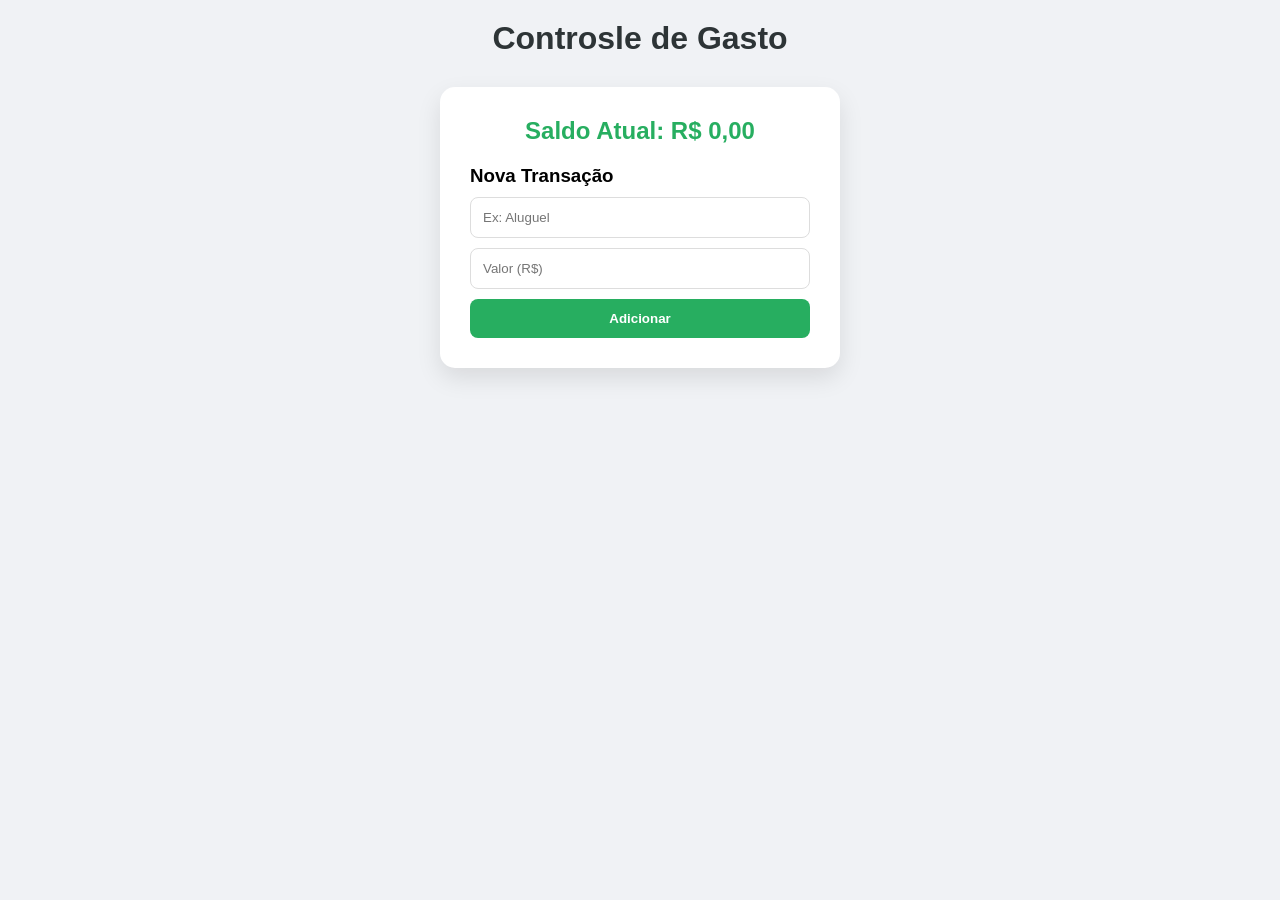
==== index.html @ ee5174c9 "Iniciando o projeto fullstack" ====
<!DOCTYPE html>
<html lang ="pt-br">
<head>
    <meta charset="UTF-8">
    <meta name=" viewport" content = "width= device-width", initial-scale="1.0">
    <title>Meu Dashboard Financeiro</title>
    <link rel ="stylesheet" href="style.css">
</head>
<body>
    <header>
        <h1>Controsle de Gasto</h1>
    </header>
    <main>
        <section id="balance">
            <h2>Saldo Atual: R$ 0,00 </h2>
        </section>

        <section id="form">
            <h3>Nova Transação</h3>
            <input type="text" placeholder="Ex: Aluguel">
            <input type="number" placeholder="Valor (R$)">
            <button>Adicionar</button>
        </section>
    </main>
    <!--<script src="script.js"></script> -->
</body>
</html>
---- style.css ----
*{
    margin: 0;
    padding:0;
    box-sizing: border-box;
    font-family: "Segoe UI", Tahoma, Geneva, Verdana, sans-serif;

}

body{
    background-color: #f0f2f5;
    display: flex;
    flex-direction: column;
    align-items: center;
    padding: 20px;
}

header{
    margin-bottom:30px;
    color: #2d3436;

}

main{
    background: white;
    padding: 30px;
    border-radius: 15px;
    box-shadow: 0 10px 25px rgba(0,0,0,0.1);
    width: 100%;
    max-width: 400px;
}

h2{
    color: #27ae60;
    margin-bottom: 20px;
    text-align: center;
}
 #form {
    display: flex;
    flex-direction: column;
    gap: 10px;
 }

 input{
    padding: 12px;
    border: 1px solid #ddd;
    border-radius: 8px;
    outline: none;
 }

 input:focus {
    border-color: #27ae60;
 }

 button{
    padding: 12px;
    background-color: #27ae60;
    color: white;
    border: none;
    border-radius: 8px;
    cursor: pointer;
    font-weight: bold;
    transition: background 0.3s;

 }
 button:hover {
    background-color: #219150;
}
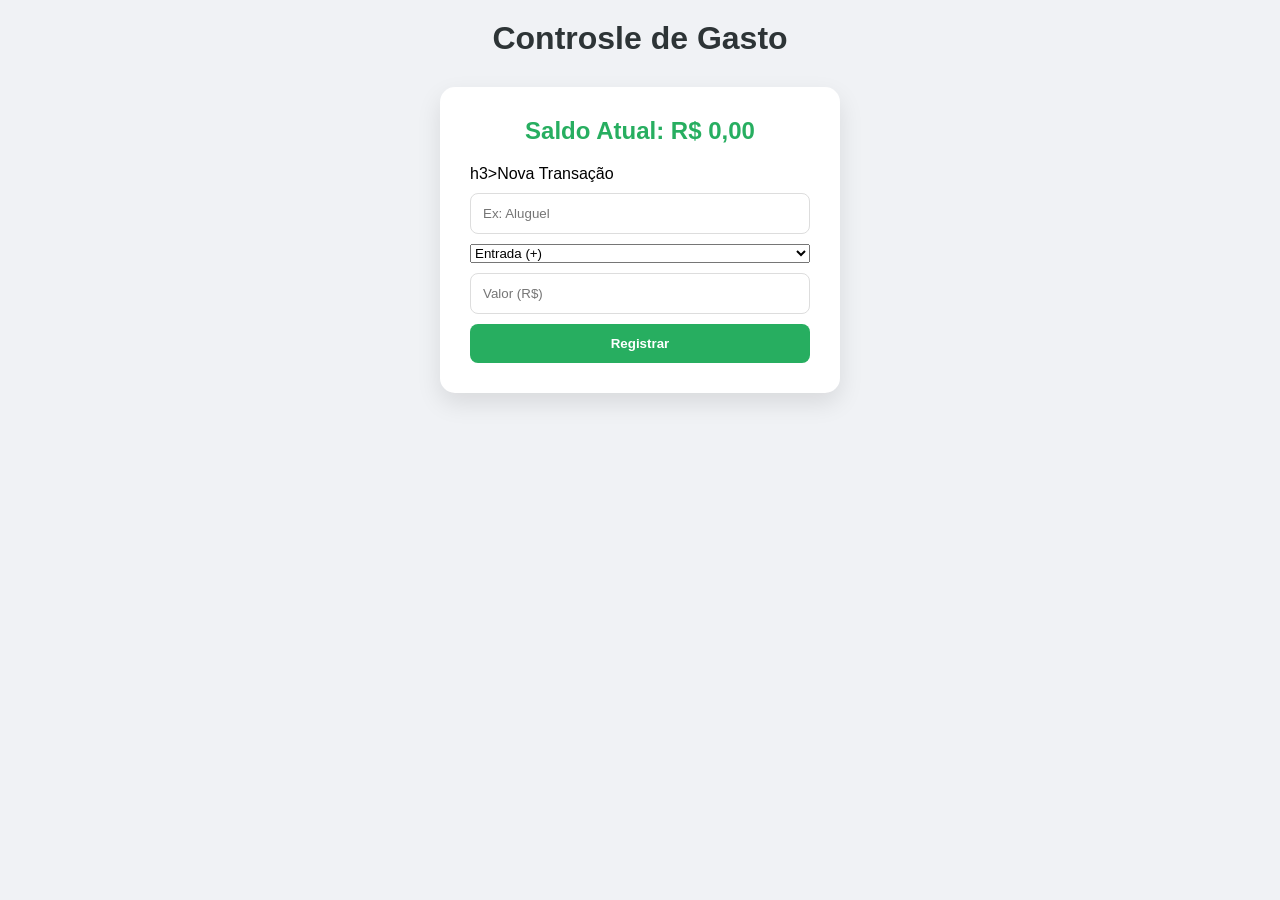
==== commit 55ceb33c: "adicionando algo no front-end" ====
--- a/index.html
+++ b/index.html
@@ -16,12 +16,20 @@
         </section>
 
         <section id="form">
-            <h3>Nova Transação</h3>
+            h3>Nova Transação</h3>
             <input type="text" placeholder="Ex: Aluguel">
+            
+            <select id="tipo-transacao">
+                <option value="entrada">Entrada (+)</option>
+                <option value="saida">Saída (-)</option>
+            </select>
+
             <input type="number" placeholder="Valor (R$)">
-            <button>Adicionar</button>
+            <button>Registrar</button>
         </section>
     </main>
-    <!--<script src="script.js"></script> -->
+    <script src="script.js"></script>
+
+    
 </body>
 </html>
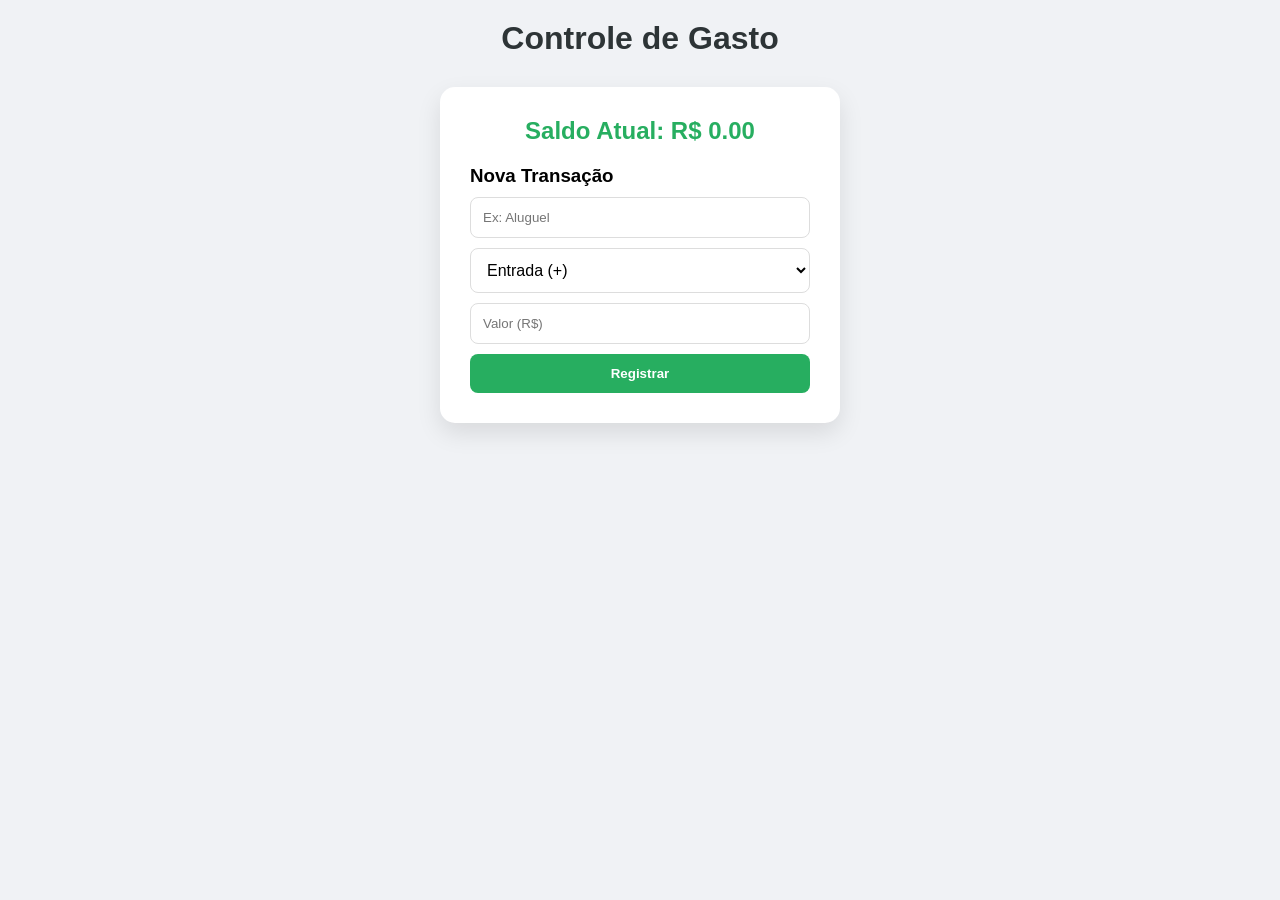
==== commit fb841092: "Arrumando o html" ====
--- a/index.html
+++ b/index.html
@@ -8,7 +8,7 @@
 </head>
 <body>
     <header>
-        <h1>Controsle de Gasto</h1>
+        <h1>Controle de Gasto</h1>
     </header>
     <main>
         <section id="balance">
@@ -16,7 +16,7 @@
         </section>
 
         <section id="form">
-            h3>Nova Transação</h3>
+            <h3>Nova Transação</h3>
             <input type="text" placeholder="Ex: Aluguel">
             
             <select id="tipo-transacao">
--- a/style.css
+++ b/style.css
@@ -64,4 +64,17 @@
  }
  button:hover {
     background-color: #219150;
+}
+select {
+    padding: 12px;
+    border: 1px solid #ddd;
+    border-radius: 8px;
+    outline: none;
+    background-color: white;
+    font-size: 16px;
+    cursor: pointer;
+}
+
+select:focus {
+    border-color: #27ae60;
 }
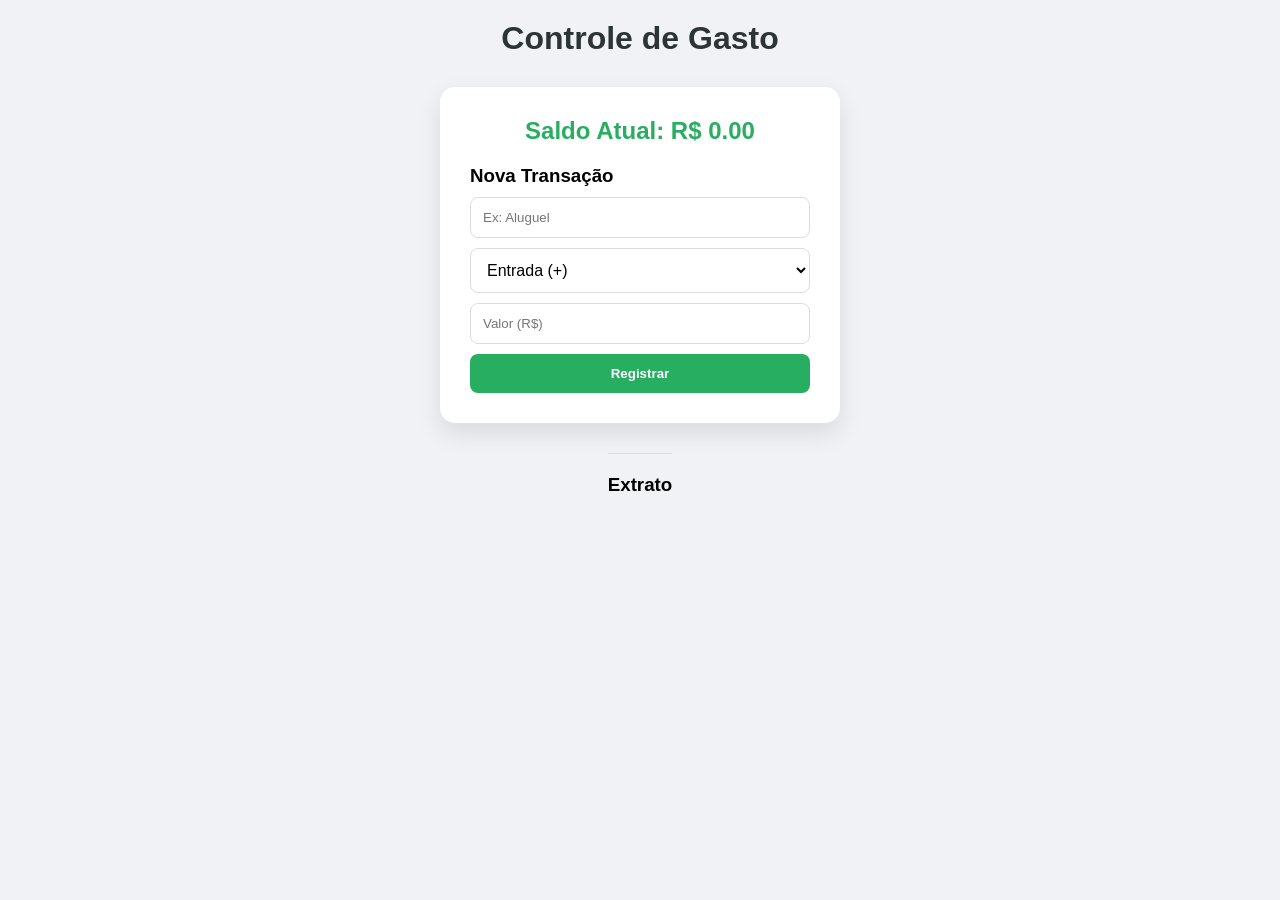
==== commit f2afe0cb: "Colocando um Extrato" ====
--- a/index.html
+++ b/index.html
@@ -19,6 +19,7 @@
             <h3>Nova Transação</h3>
             <input type="text" placeholder="Ex: Aluguel">
             
+            
             <select id="tipo-transacao">
                 <option value="entrada">Entrada (+)</option>
                 <option value="saida">Saída (-)</option>
@@ -28,6 +29,13 @@
             <button>Registrar</button>
         </section>
     </main>
+
+    <section id="historico">
+            <h3>Extrato</h3>
+            <ul id="lista-transacoes">
+                </ul>
+        </section>
+        
     <script src="script.js"></script>
 
     
--- a/style.css
+++ b/style.css
@@ -77,4 +77,37 @@
 
 select:focus {
     border-color: #27ae60;
+}
+
+/* aqui é o estilo do extrato */
+#historico {
+    margin-top: 30px;
+    border-top: 1px solid #ddd;
+    padding-top: 20px;
+}
+
+#lista-transacoes {
+    list-style: none; /* Tira aquelas bolinhas feias da lista */
+    margin-top: 15px;
+    display: flex;
+    flex-direction: column;
+    gap: 10px;
+}
+
+#lista-transacoes li {
+    background-color: #f8f9fa;
+    padding: 10px;
+    border-radius: 5px;
+    display: flex;
+    justify-content: space-between; /* Empurra o nome pra esquerda e valor pra direita */
+    border-left: 5px solid gray; /* Borda padrão */
+}
+
+/* Classes dinâmicas que o JS vai usar */
+.item-entrada {
+    border-left-color: #27ae60 !important; /* Verde */
+}
+
+.item-saida {
+    border-left-color: #e74c3c !important; /* Vermelho */
 }
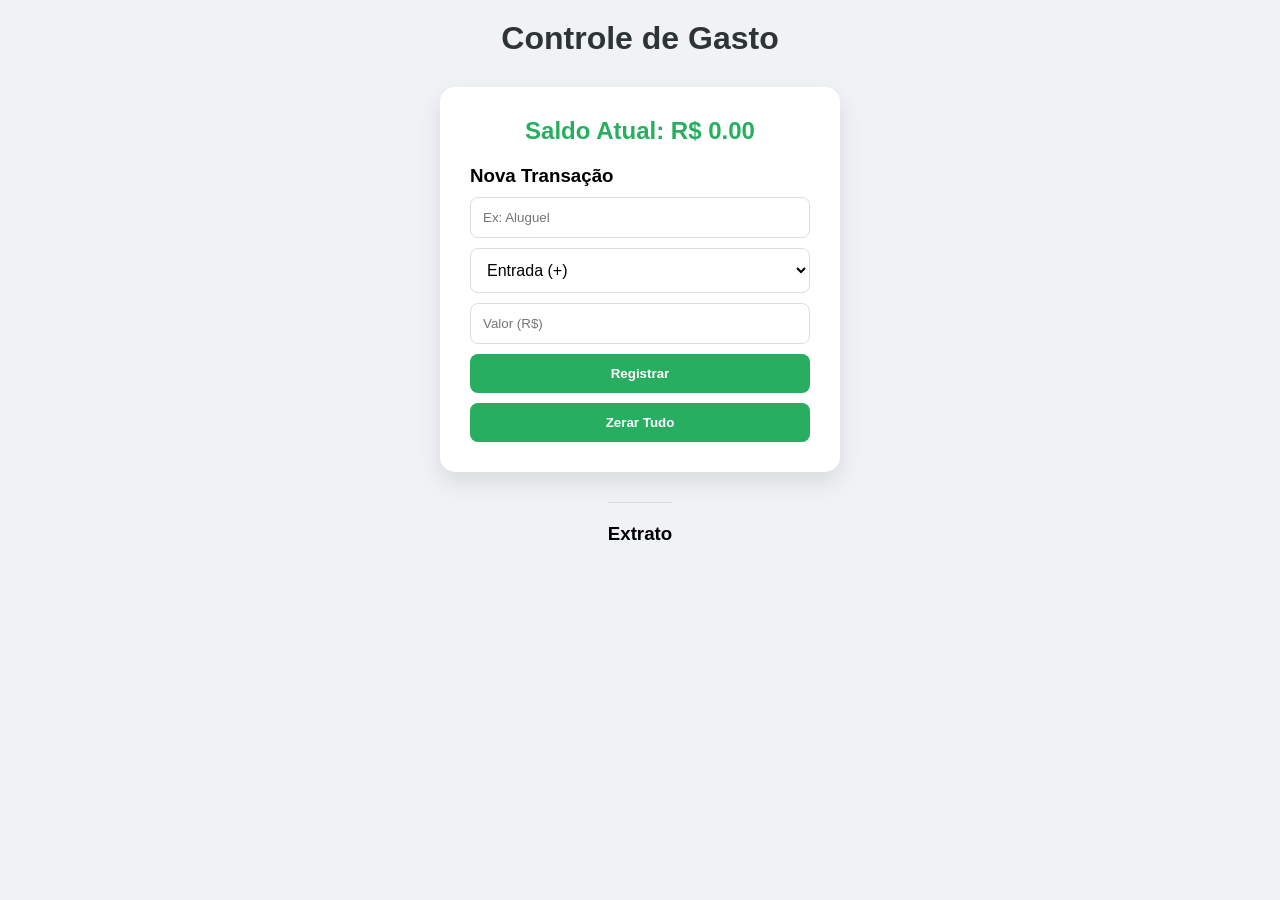
==== commit 1130e63c: "Adicionando um botao de excluir tudo" ====
--- a/index.html
+++ b/index.html
@@ -27,6 +27,8 @@
 
             <input type="number" placeholder="Valor (R$)">
             <button>Registrar</button>
+
+            <button id="btn-reset">Zerar Tudo</button>
         </section>
     </main>
 
--- a/style.css
+++ b/style.css
@@ -87,7 +87,7 @@
 }
 
 #lista-transacoes {
-    list-style: none; /* Tira aquelas bolinhas feias da lista */
+    list-style: none; 
     margin-top: 15px;
     display: flex;
     flex-direction: column;
@@ -99,15 +99,14 @@
     padding: 10px;
     border-radius: 5px;
     display: flex;
-    justify-content: space-between; /* Empurra o nome pra esquerda e valor pra direita */
-    border-left: 5px solid gray; /* Borda padrão */
+    justify-content: space-between; 
+    border-left: 5px solid gray; 
 }
 
-/* Classes dinâmicas que o JS vai usar */
 .item-entrada {
-    border-left-color: #27ae60 !important; /* Verde */
+    border-left-color: #27ae60 !important; 
 }
 
 .item-saida {
-    border-left-color: #e74c3c !important; /* Vermelho */
+    border-left-color: #e74c3c !important; 
 }
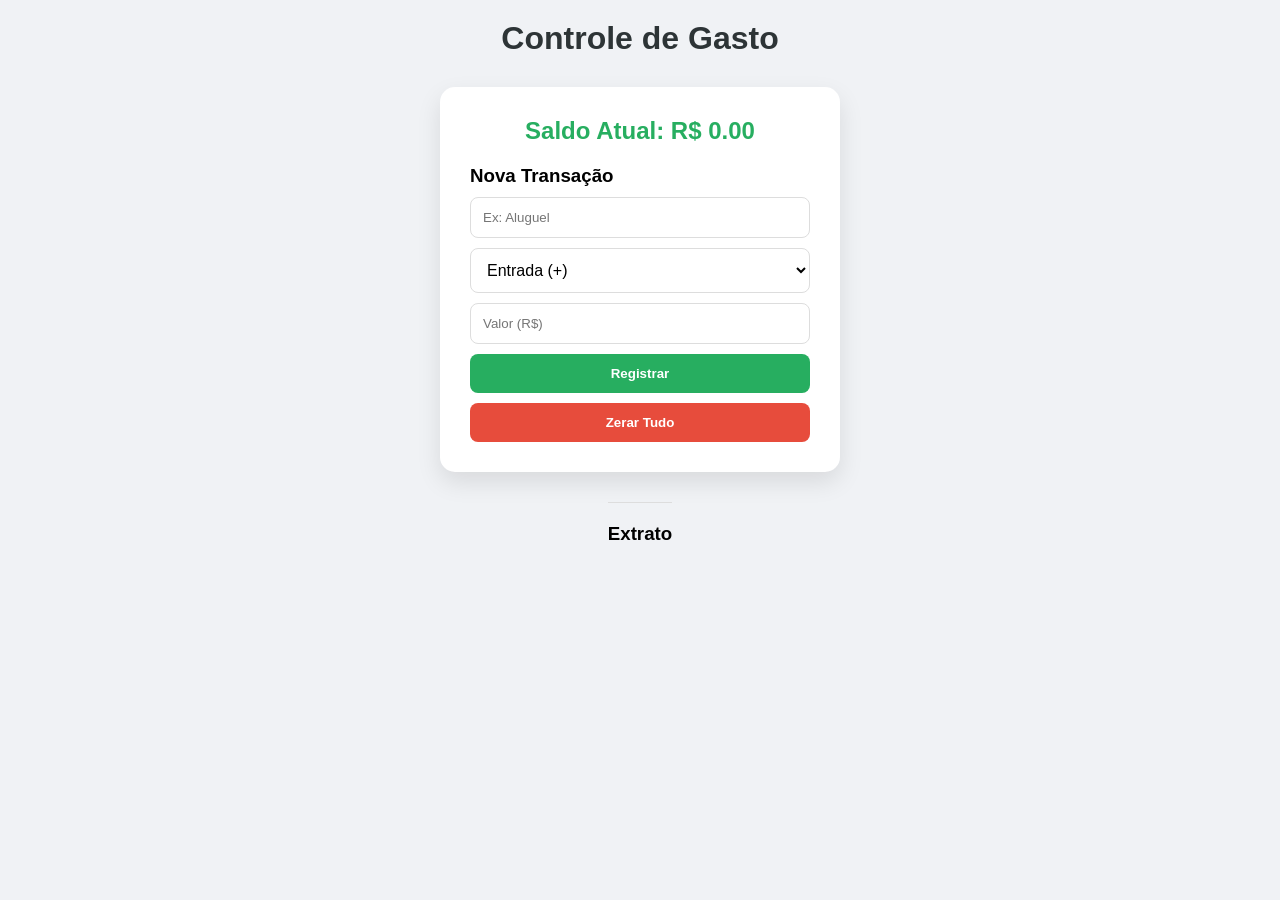
==== commit f2a6e037: "arrumando o codigo do botao reset" ====
--- a/index.html
+++ b/index.html
@@ -26,7 +26,7 @@
             </select>
 
             <input type="number" placeholder="Valor (R$)">
-            <button>Registrar</button>
+            <button id = "btn-registrar">Registrar</button>
 
             <button id="btn-reset">Zerar Tudo</button>
         </section>
--- a/style.css
+++ b/style.css
@@ -109,4 +109,13 @@
 
 .item-saida {
     border-left-color: #e74c3c !important; 
-}+}
+
+#btn-reset {
+    background-color: #e74c3c;
+}
+
+#btn-reset:hover {
+    background-color: #c0392b;
+}
+
